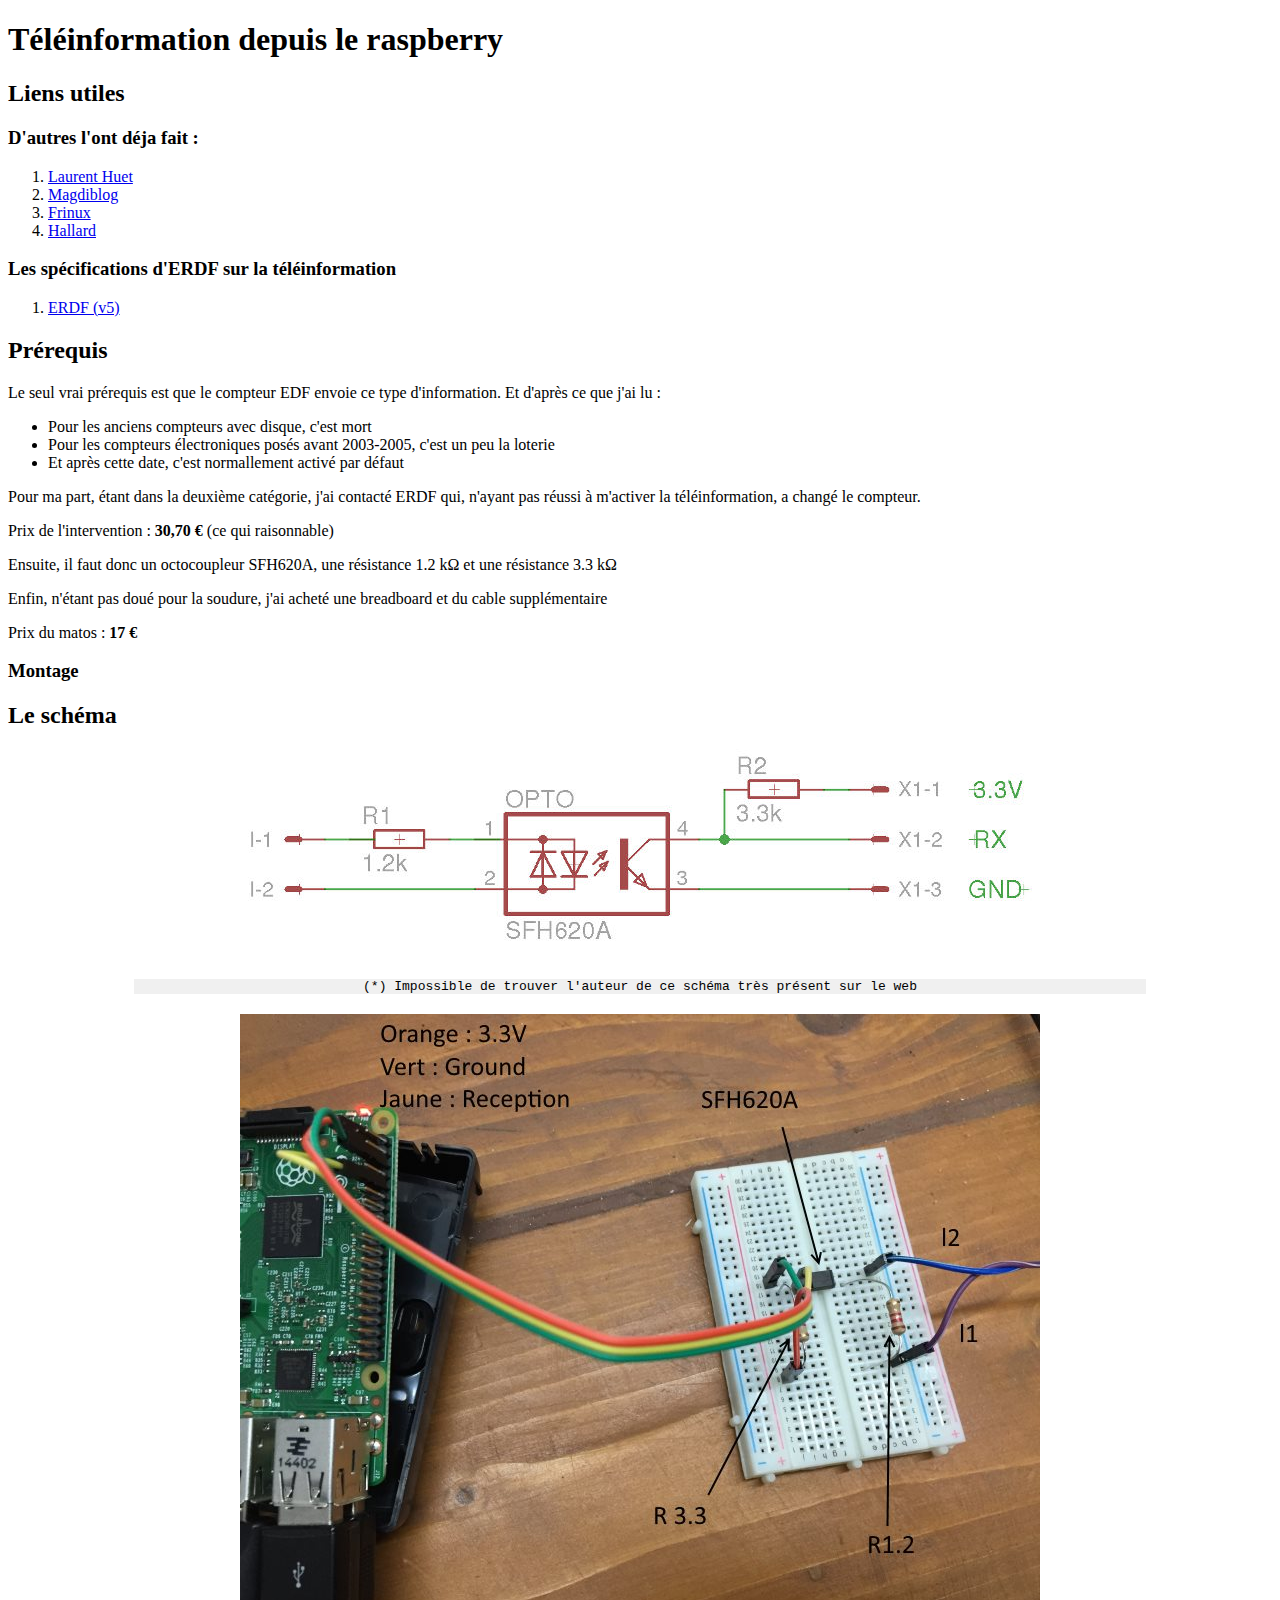
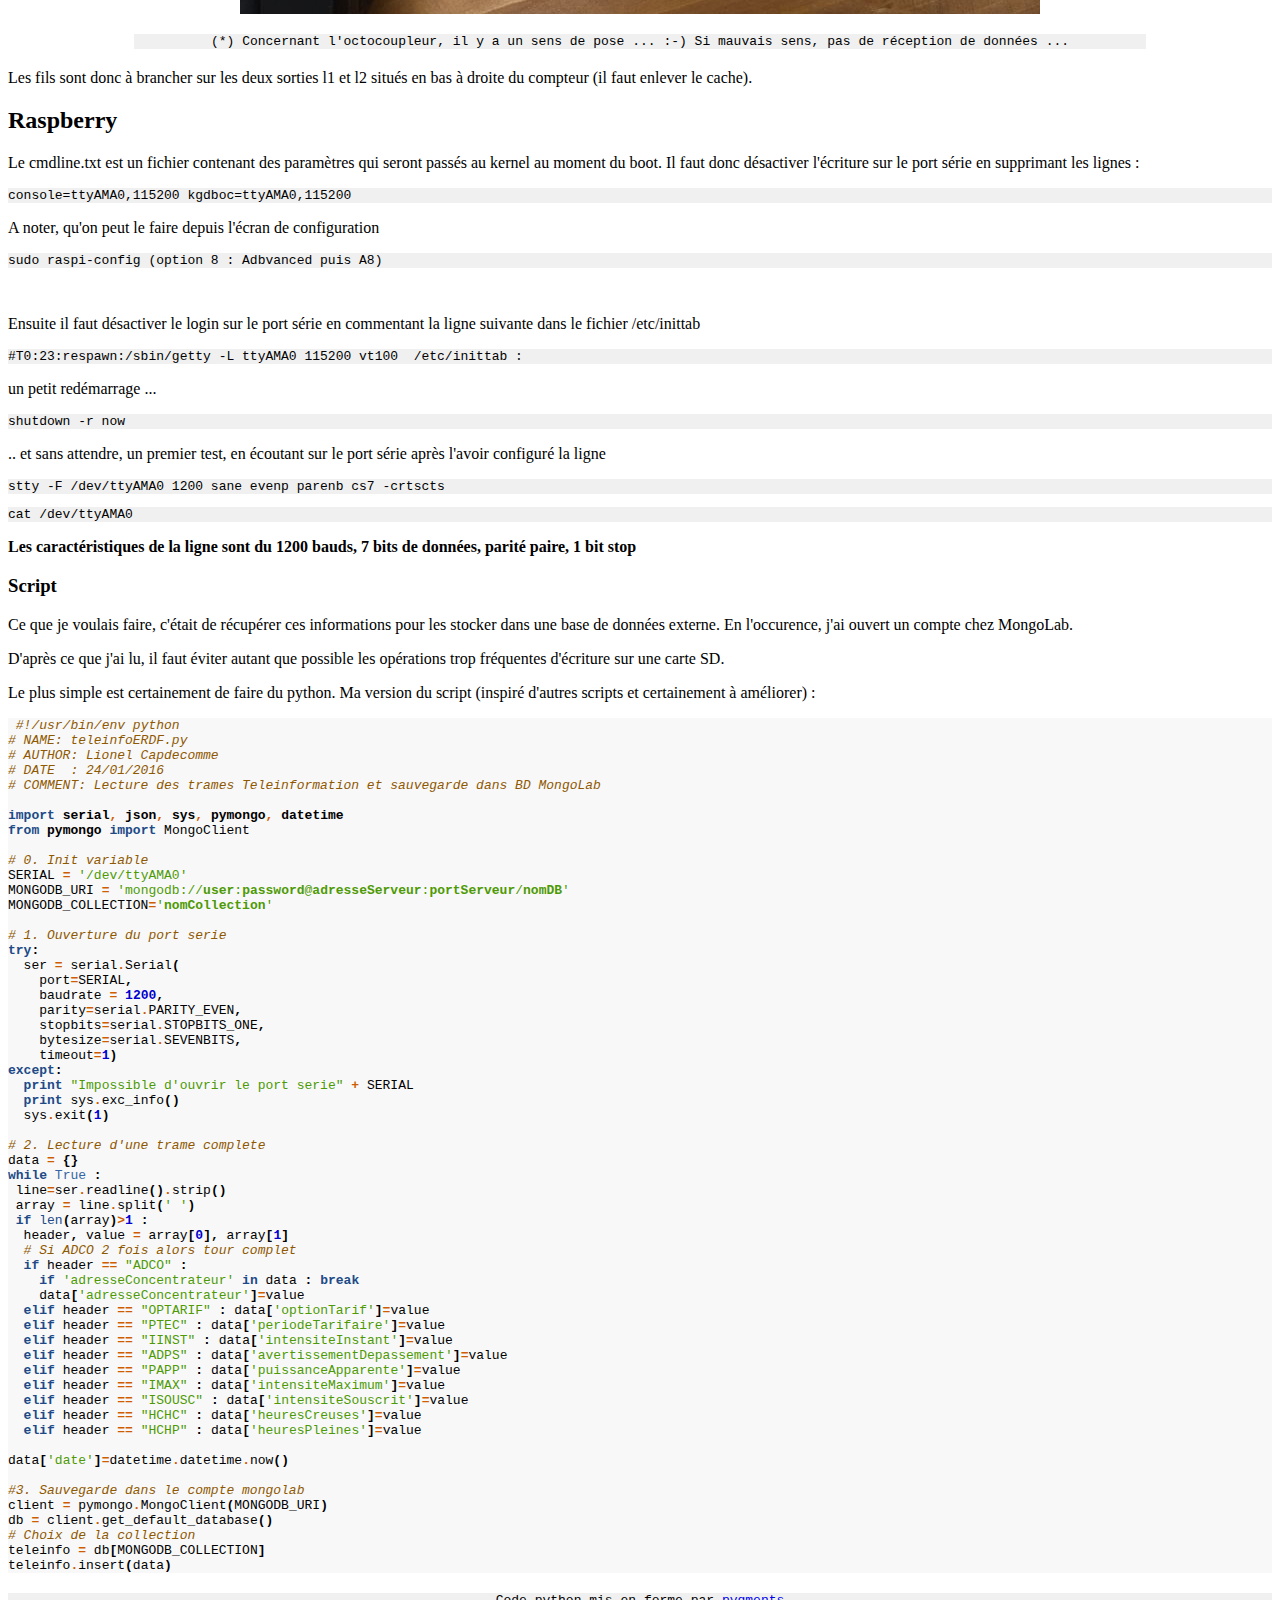
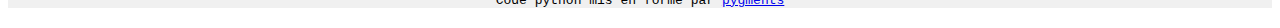
==== teleinformation/index.html @ 62bf956f "mes notes sur le montage" ====
<!doctype html>
<html lang="fr">
<head>
  <meta charset="utf-8">
  <title>RaspberryPI - téléinformation</title>
  <link rel="stylesheet" href="style.css">
  <link rel="stylesheet" href="pigments.css">
  <script src="script.js"></script>
</head>
<body>
  <h1>Téléinformation depuis le raspberry</h1>
  <h2>Liens utiles</h2>
  
  <h3>D'autres l'ont déja fait : </h3>
  <ol>                                                                             
  <li><a href="http://lhuet.github.io/blog/2014/01/montage-teleinfo.html">Laurent Huet</a></li>
  <li><a href="http://www.magdiblog.fr/gpio/teleinfo-edf-suivi-conso-de-votre-compteur-electrique/">Magdiblog</a></li>
  <li><a href="http://www.frinux.fr/2015/01/25/afficher-et-analyser-les-donnees-teleinfo-du-compteur-edf-avec-raspberry-pi-et-nodejs/">Frinux</a></li>
  <li><a href="https://hallard.me/gestion-de-la-teleinfo-avec-un-raspberry-pi-et-une-carte-arduipi/">Hallard</a></li>
  </ol>
  
  <h3>Les spécifications d'ERDF sur la téléinformation </h3>
  <ol>                                                                             
  <li><a href="http://www.erdf.fr/sites/default/files/ERDF-NOI-CPT_02E.pdf">ERDF (v5)</a></li>
  </ol>
  
  <h2>Prérequis</h2>
    <p>Le seul vrai prérequis est que le compteur EDF envoie ce type d'information. Et d'après ce que j'ai lu : </p>
    <ul>
      <li>Pour les anciens compteurs avec disque, c'est mort</li>
      <li>Pour les compteurs électroniques posés avant 2003-2005, c'est un peu la loterie</li>
      <li>Et après cette date, c'est normallement activé par défaut</li>
    </ul>
    <p>Pour ma part, étant dans la deuxième catégorie, j'ai contacté ERDF qui, n'ayant pas réussi à m'activer la téléinformation, a changé le compteur.</p>
    <p>Prix de l'intervention : <strong>30,70 &euro;</strong> (ce qui raisonnable)</p>
    <p>Ensuite, il faut donc un octocoupleur SFH620A, une résistance 1.2 kΩ et une résistance 3.3 kΩ </p>   
    <p>Enfin, n'étant pas doué pour la soudure, j'ai acheté une breadboard et du cable supplémentaire</p>    
    <p>Prix du matos : <strong>17 &euro;</strong></p>
    
  <h3>Montage</h3>
  
  <h2>Le schéma</h2>
  <img alt="schema" src="schema.jpg" class="center">
  <pre class="center reduit">(*) Impossible de trouver l'auteur de ce schéma très présent sur le web</pre> 
  <img alt="schema" src="montage.jpg" class="center">                   
  <pre class="center reduit">(*) Concernant l'octocoupleur, il y a un sens de pose ... :-) Si mauvais sens, pas de réception de données ...</pre> 
  <p>Les fils sont donc à brancher sur les deux sorties l1 et l2 situés en bas à droite du compteur (il faut enlever le cache).</p>
  
  <h2>Raspberry</h2>
  <p>Le cmdline.txt est un fichier contenant des paramètres qui seront passés au kernel au moment du boot. Il faut donc désactiver l'écriture sur le port série en supprimant les lignes :
  <pre>console=ttyAMA0,115200 kgdboc=ttyAMA0,115200</pre>
  <p>A noter, qu'on peut le faire depuis l'écran de configuration</p>
  <pre>sudo raspi-config (option 8 : Adbvanced puis A8)</pre>
  <br>

  <p>Ensuite il faut désactiver le login sur le port série en commentant la ligne suivante dans le fichier /etc/inittab </p>
  <pre>#T0:23:respawn:/sbin/getty -L ttyAMA0 115200 vt100  /etc/inittab :</pre>

  <p>un petit redémarrage ...</p>
  <pre>shutdown -r now</pre>

  <p>.. et sans attendre, un premier test, en écoutant sur le port série après l'avoir configuré la ligne </p>
  <pre>stty -F /dev/ttyAMA0 1200 sane evenp parenb cs7 -crtscts</pre>
  <pre>cat /dev/ttyAMA0</pre>
  
  <p><strong>Les caractéristiques de la ligne sont du 1200 bauds, 7 bits de données, parité paire, 1 bit stop</strong></p>
           
  <h3>Script</h3>
  <p>Ce que je voulais faire, c'était de récupérer ces informations pour les stocker dans une base de données externe. En l'occurence, j'ai ouvert un compte chez MongoLab.</p>
  <p>D'après ce que j'ai lu, il faut éviter autant que possible les opérations trop fréquentes d'écriture sur une carte SD.</p>
  <p>Le plus simple est certainement de faire du python. Ma version du script (inspiré d'autres scripts et certainement à améliorer) : </p>
<div class="hlcode">
<div class="syntax"><pre> <span class="c1">#!/usr/bin/env python</span>
<span class="c1"># NAME: teleinfoERDF.py</span>
<span class="c1"># AUTHOR: Lionel Capdecomme</span>
<span class="c1"># DATE  : 24/01/2016</span>
<span class="c1"># COMMENT: Lecture des trames Teleinformation et sauvegarde dans BD MongoLab</span>

<span class="kn">import</span> <span class="nn">serial</span><span class="o">,</span> <span class="nn">json</span><span class="o">,</span> <span class="nn">sys</span><span class="o">,</span> <span class="nn">pymongo</span><span class="o">,</span> <span class="nn">datetime</span>
<span class="kn">from</span> <span class="nn">pymongo</span> <span class="kn">import</span> <span class="n">MongoClient</span>

<span class="c1"># 0. Init variable </span>
<span class="n">SERIAL</span> <span class="o">=</span> <span class="s1">'/dev/ttyAMA0'</span>
<span class="n">MONGODB_URI</span> <span class="o">=</span> <span class="s1">'mongodb://<strong>user</strong>:<strong>password</strong>@<strong>adresseServeur</strong>:<strong>portServeur</strong>/<strong>nomDB</strong>'</span> 
<span class="n">MONGODB_COLLECTION</span><span class="o">=</span><span class="s1">'<strong>nomCollection</strong>'</span>

<span class="c1"># 1. Ouverture du port serie</span>
<span class="k">try</span><span class="p">:</span>
  <span class="n">ser</span> <span class="o">=</span> <span class="n">serial</span><span class="o">.</span><span class="n">Serial</span><span class="p">(</span>
    <span class="n">port</span><span class="o">=</span><span class="n">SERIAL</span><span class="p">,</span>
    <span class="n">baudrate</span> <span class="o">=</span> <span class="mi">1200</span><span class="p">,</span>
    <span class="n">parity</span><span class="o">=</span><span class="n">serial</span><span class="o">.</span><span class="n">PARITY_EVEN</span><span class="p">,</span>
    <span class="n">stopbits</span><span class="o">=</span><span class="n">serial</span><span class="o">.</span><span class="n">STOPBITS_ONE</span><span class="p">,</span>
    <span class="n">bytesize</span><span class="o">=</span><span class="n">serial</span><span class="o">.</span><span class="n">SEVENBITS</span><span class="p">,</span>
    <span class="n">timeout</span><span class="o">=</span><span class="mi">1</span><span class="p">)</span>
<span class="k">except</span><span class="p">:</span>
  <span class="k">print</span> <span class="s2">"Impossible d'ouvrir le port serie"</span> <span class="o">+</span> <span class="n">SERIAL</span>
  <span class="k">print</span> <span class="n">sys</span><span class="o">.</span><span class="n">exc_info</span><span class="p">()</span>
  <span class="n">sys</span><span class="o">.</span><span class="n">exit</span><span class="p">(</span><span class="mi">1</span><span class="p">)</span>

<span class="c1"># 2. Lecture d'une trame complete</span>
<span class="n">data</span> <span class="o">=</span> <span class="p">{}</span>
<span class="k">while</span> <span class="bp">True</span> <span class="p">:</span>
 <span class="n">line</span><span class="o">=</span><span class="n">ser</span><span class="o">.</span><span class="n">readline</span><span class="p">()</span><span class="o">.</span><span class="n">strip</span><span class="p">()</span>
 <span class="n">array</span> <span class="o">=</span> <span class="n">line</span><span class="o">.</span><span class="n">split</span><span class="p">(</span><span class="s1">' '</span><span class="p">)</span>
 <span class="k">if</span> <span class="nb">len</span><span class="p">(</span><span class="n">array</span><span class="p">)</span><span class="o">&gt;</span><span class="mi">1</span> <span class="p">:</span>
  <span class="n">header</span><span class="p">,</span> <span class="n">value</span> <span class="o">=</span> <span class="n">array</span><span class="p">[</span><span class="mi">0</span><span class="p">],</span> <span class="n">array</span><span class="p">[</span><span class="mi">1</span><span class="p">]</span>
  <span class="c1"># Si ADCO 2 fois alors tour complet</span>
  <span class="k">if</span> <span class="n">header</span> <span class="o">==</span> <span class="s2">"ADCO"</span> <span class="p">:</span> 
    <span class="k">if</span> <span class="s1">'adresseConcentrateur'</span> <span class="ow">in</span> <span class="n">data</span> <span class="p">:</span> <span class="k">break</span> 
    <span class="n">data</span><span class="p">[</span><span class="s1">'adresseConcentrateur'</span><span class="p">]</span><span class="o">=</span><span class="n">value</span>
  <span class="k">elif</span> <span class="n">header</span> <span class="o">==</span> <span class="s2">"OPTARIF"</span> <span class="p">:</span> <span class="n">data</span><span class="p">[</span><span class="s1">'optionTarif'</span><span class="p">]</span><span class="o">=</span><span class="n">value</span>
  <span class="k">elif</span> <span class="n">header</span> <span class="o">==</span> <span class="s2">"PTEC"</span> <span class="p">:</span> <span class="n">data</span><span class="p">[</span><span class="s1">'periodeTarifaire'</span><span class="p">]</span><span class="o">=</span><span class="n">value</span>
  <span class="k">elif</span> <span class="n">header</span> <span class="o">==</span> <span class="s2">"IINST"</span> <span class="p">:</span> <span class="n">data</span><span class="p">[</span><span class="s1">'intensiteInstant'</span><span class="p">]</span><span class="o">=</span><span class="n">value</span>
  <span class="k">elif</span> <span class="n">header</span> <span class="o">==</span> <span class="s2">"ADPS"</span> <span class="p">:</span> <span class="n">data</span><span class="p">[</span><span class="s1">'avertissementDepassement'</span><span class="p">]</span><span class="o">=</span><span class="n">value</span>
  <span class="k">elif</span> <span class="n">header</span> <span class="o">==</span> <span class="s2">"PAPP"</span> <span class="p">:</span> <span class="n">data</span><span class="p">[</span><span class="s1">'puissanceApparente'</span><span class="p">]</span><span class="o">=</span><span class="n">value</span>
  <span class="k">elif</span> <span class="n">header</span> <span class="o">==</span> <span class="s2">"IMAX"</span> <span class="p">:</span> <span class="n">data</span><span class="p">[</span><span class="s1">'intensiteMaximum'</span><span class="p">]</span><span class="o">=</span><span class="n">value</span>
  <span class="k">elif</span> <span class="n">header</span> <span class="o">==</span> <span class="s2">"ISOUSC"</span> <span class="p">:</span> <span class="n">data</span><span class="p">[</span><span class="s1">'intensiteSouscrit'</span><span class="p">]</span><span class="o">=</span><span class="n">value</span>
  <span class="k">elif</span> <span class="n">header</span> <span class="o">==</span> <span class="s2">"HCHC"</span> <span class="p">:</span> <span class="n">data</span><span class="p">[</span><span class="s1">'heuresCreuses'</span><span class="p">]</span><span class="o">=</span><span class="n">value</span>
  <span class="k">elif</span> <span class="n">header</span> <span class="o">==</span> <span class="s2">"HCHP"</span> <span class="p">:</span> <span class="n">data</span><span class="p">[</span><span class="s1">'heuresPleines'</span><span class="p">]</span><span class="o">=</span><span class="n">value</span>

<span class="n">data</span><span class="p">[</span><span class="s1">'date'</span><span class="p">]</span><span class="o">=</span><span class="n">datetime</span><span class="o">.</span><span class="n">datetime</span><span class="o">.</span><span class="n">now</span><span class="p">()</span>

<span class="c1">#3. Sauvegarde dans le compte mongolab</span>
<span class="n">client</span> <span class="o">=</span> <span class="n">pymongo</span><span class="o">.</span><span class="n">MongoClient</span><span class="p">(</span><span class="n">MONGODB_URI</span><span class="p">)</span>
<span class="n">db</span> <span class="o">=</span> <span class="n">client</span><span class="o">.</span><span class="n">get_default_database</span><span class="p">()</span>
<span class="c1"># Choix de la collection </span>
<span class="n">teleinfo</span> <span class="o">=</span> <span class="n">db</span><span class="p">[</span><span class="n">MONGODB_COLLECTION</span><span class="p">]</span>
<span class="n">teleinfo</span><span class="o">.</span><span class="n">insert</span><span class="p">(</span><span class="n">data</span><span class="p">)</span>
</pre></div>


<pre class="center">Code python mis en forme par <a href="http://pygments.org/">pygments</a></pre>
</div>
  
</body> 
</html>
---- teleinformation/style.css ----
.center {
margin: 20px auto;
text-align: center;
display: block;
}
.reduit {
width: 80%;
}
---- teleinformation/pigments.css ----
pre .hll {
    background-color: #ffffcc;
}
pre {
    background: #f0f0f0 none repeat scroll 0 0;
}
pre .c {
    color: #60a0b0;
    font-style: italic;
}
pre .err {
    border: 1px solid #ff0000;
}
pre .k {
    color: #007020;
    font-weight: bold;
}
pre .o {
    color: #666666;
}
pre .ch {
    color: #60a0b0;
    font-style: italic;
}
pre .cm {
    color: #60a0b0;
    font-style: italic;
}
pre .cp {
    color: #007020;
}
pre .cpf {
    color: #60a0b0;
    font-style: italic;
}
pre .c1 {
    color: #60a0b0;
    font-style: italic;
}
pre .cs {
    background-color: #fff0f0;
    color: #60a0b0;
}
pre .gd {
    color: #a00000;
}
pre .ge {
    font-style: italic;
}
pre .gr {
    color: #ff0000;
}
pre .gh {
    color: #000080;
    font-weight: bold;
}
pre .gi {
    color: #00a000;
}
pre .go {
    color: #888888;
}
pre .gp {
    color: #c65d09;
    font-weight: bold;
}
pre .gs {
    font-weight: bold;
}
pre .gu {
    color: #800080;
    font-weight: bold;
}
pre .gt {
    color: #0044dd;
}
pre .kc {
    color: #007020;
    font-weight: bold;
}
pre .kd {
    color: #007020;
    font-weight: bold;
}
pre .kn {
    color: #007020;
    font-weight: bold;
}
pre .kp {
    color: #007020;
}
pre .kr {
    color: #007020;
    font-weight: bold;
}
pre .kt {
    color: #902000;
}
pre .m {
    color: #40a070;
}
pre .s {
    color: #4070a0;
}
pre .na {
    color: #4070a0;
}
pre .nb {
    color: #007020;
}
pre .nc {
    color: #0e84b5;
    font-weight: bold;
}
pre .no {
    color: #60add5;
}
pre .nd {
    color: #555555;
    font-weight: bold;
}
pre .ni {
    color: #d55537;
    font-weight: bold;
}
pre .ne {
    color: #007020;
}
pre .nf {
    color: #06287e;
}
pre .nl {
    color: #002070;
    font-weight: bold;
}
pre .nn {
    color: #0e84b5;
    font-weight: bold;
}
pre .nt {
    color: #062873;
    font-weight: bold;
}
pre .nv {
    color: #bb60d5;
}
pre .ow {
    color: #007020;
    font-weight: bold;
}
pre .w {
    color: #bbbbbb;
}
pre .mb {
    color: #40a070;
}
pre .mf {
    color: #40a070;
}
pre .mh {
    color: #40a070;
}
pre .mi {
    color: #40a070;
}
pre .mo {
    color: #40a070;
}
pre .sb {
    color: #4070a0;
}
pre .sc {
    color: #4070a0;
}
pre .sd {
    color: #4070a0;
    font-style: italic;
}
pre .s2 {
    color: #4070a0;
}
pre .se {
    color: #4070a0;
    font-weight: bold;
}
pre .sh {
    color: #4070a0;
}
pre .si {
    color: #70a0d0;
    font-style: italic;
}
pre .sx {
    color: #c65d09;
}
pre .sr {
    color: #235388;
}
pre .s1 {
    color: #4070a0;
}
pre .ss {
    color: #517918;
}
pre .bp {
    color: #007020;
}
pre .vc {
    color: #bb60d5;
}
pre .vg {
    color: #bb60d5;
}
pre .vi {
    color: #bb60d5;
}
pre .il {
    color: #40a070;
}
.syntax pre .hll {
    background-color: #ffffcc;
}
.syntax pre {
    background: #f8f8f8 none repeat scroll 0 0;
}
.syntax pre .c {
    color: #8f5902;
    font-style: italic;
}
.syntax pre .err {
    border: 1px solid #ef2929;
    color: #a40000;
}
.syntax pre .g {
    color: #000000;
}
.syntax pre .k {
    color: #204a87;
    font-weight: bold;
}
.syntax pre .l {
    color: #000000;
}
.syntax pre .n {
    color: #000000;
}
.syntax pre .o {
    color: #ce5c00;
    font-weight: bold;
}
.syntax pre .x {
    color: #000000;
}
.syntax pre .p {
    color: #000000;
    font-weight: bold;
}
.syntax pre .ch {
    color: #8f5902;
    font-style: italic;
}
.syntax pre .cm {
    color: #8f5902;
    font-style: italic;
}
.syntax pre .cp {
    color: #8f5902;
    font-style: italic;
}
.syntax pre .cpf {
    color: #8f5902;
    font-style: italic;
}
.syntax pre .c1 {
    color: #8f5902;
    font-style: italic;
}
.syntax pre .cs {
    color: #8f5902;
    font-style: italic;
}
.syntax pre .gd {
    color: #a40000;
}
.syntax pre .ge {
    color: #000000;
    font-style: italic;
}
.syntax pre .gr {
    color: #ef2929;
}
.syntax pre .gh {
    color: #000080;
    font-weight: bold;
}
.syntax pre .gi {
    color: #00a000;
}
.syntax pre .go {
    color: #000000;
    font-style: italic;
}
.syntax pre .gp {
    color: #8f5902;
}
.syntax pre .gs {
    color: #000000;
    font-weight: bold;
}
.syntax pre .gu {
    color: #800080;
    font-weight: bold;
}
.syntax pre .gt {
    color: #a40000;
    font-weight: bold;
}
.syntax pre .kc {
    color: #204a87;
    font-weight: bold;
}
.syntax pre .kd {
    color: #204a87;
    font-weight: bold;
}
.syntax pre .kn {
    color: #204a87;
    font-weight: bold;
}
.syntax pre .kp {
    color: #204a87;
    font-weight: bold;
}
.syntax pre .kr {
    color: #204a87;
    font-weight: bold;
}
.syntax pre .kt {
    color: #204a87;
    font-weight: bold;
}
.syntax pre .ld {
    color: #000000;
}
.syntax pre .m {
    color: #0000cf;
    font-weight: bold;
}
.syntax pre .s {
    color: #4e9a06;
}
.syntax pre .na {
    color: #c4a000;
}
.syntax pre .nb {
    color: #204a87;
}
.syntax pre .nc {
    color: #000000;
}
.syntax pre .no {
    color: #000000;
}
.syntax pre .nd {
    color: #5c35cc;
    font-weight: bold;
}
.syntax pre .ni {
    color: #ce5c00;
}
.syntax pre .ne {
    color: #cc0000;
    font-weight: bold;
}
.syntax pre .nf {
    color: #000000;
}
.syntax pre .nl {
    color: #f57900;
}
.syntax pre .nn {
    color: #000000;
}
.syntax pre .nx {
    color: #000000;
}
.syntax pre .py {
    color: #000000;
}
.syntax pre .nt {
    color: #204a87;
    font-weight: bold;
}
.syntax pre .nv {
    color: #000000;
}
.syntax pre .ow {
    color: #204a87;
    font-weight: bold;
}
.syntax pre .w {
    color: #f8f8f8;
    text-decoration: underline;
}
.syntax pre .mb {
    color: #0000cf;
    font-weight: bold;
}
.syntax pre .mf {
    color: #0000cf;
    font-weight: bold;
}
.syntax pre .mh {
    color: #0000cf;
    font-weight: bold;
}
.syntax pre .mi {
    color: #0000cf;
    font-weight: bold;
}
.syntax pre .mo {
    color: #0000cf;
    font-weight: bold;
}
.syntax pre .sb {
    color: #4e9a06;
}
.syntax pre .sc {
    color: #4e9a06;
}
.syntax pre .sd {
    color: #8f5902;
    font-style: italic;
}
.syntax pre .s2 {
    color: #4e9a06;
}
.syntax pre .se {
    color: #4e9a06;
}
.syntax pre .sh {
    color: #4e9a06;
}
.syntax pre .si {
    color: #4e9a06;
}
.syntax pre .sx {
    color: #4e9a06;
}
.syntax pre .sr {
    color: #4e9a06;
}
.syntax pre .s1 {
    color: #4e9a06;
}
.syntax pre .ss {
    color: #4e9a06;
}
.syntax pre .bp {
    color: #3465a4;
}
.syntax pre .vc {
    color: #000000;
}
.syntax pre .vg {
    color: #000000;
}
.syntax pre .vi {
    color: #000000;
}
.syntax pre .il {
    color: #0000cf;
    font-weight: bold;
}
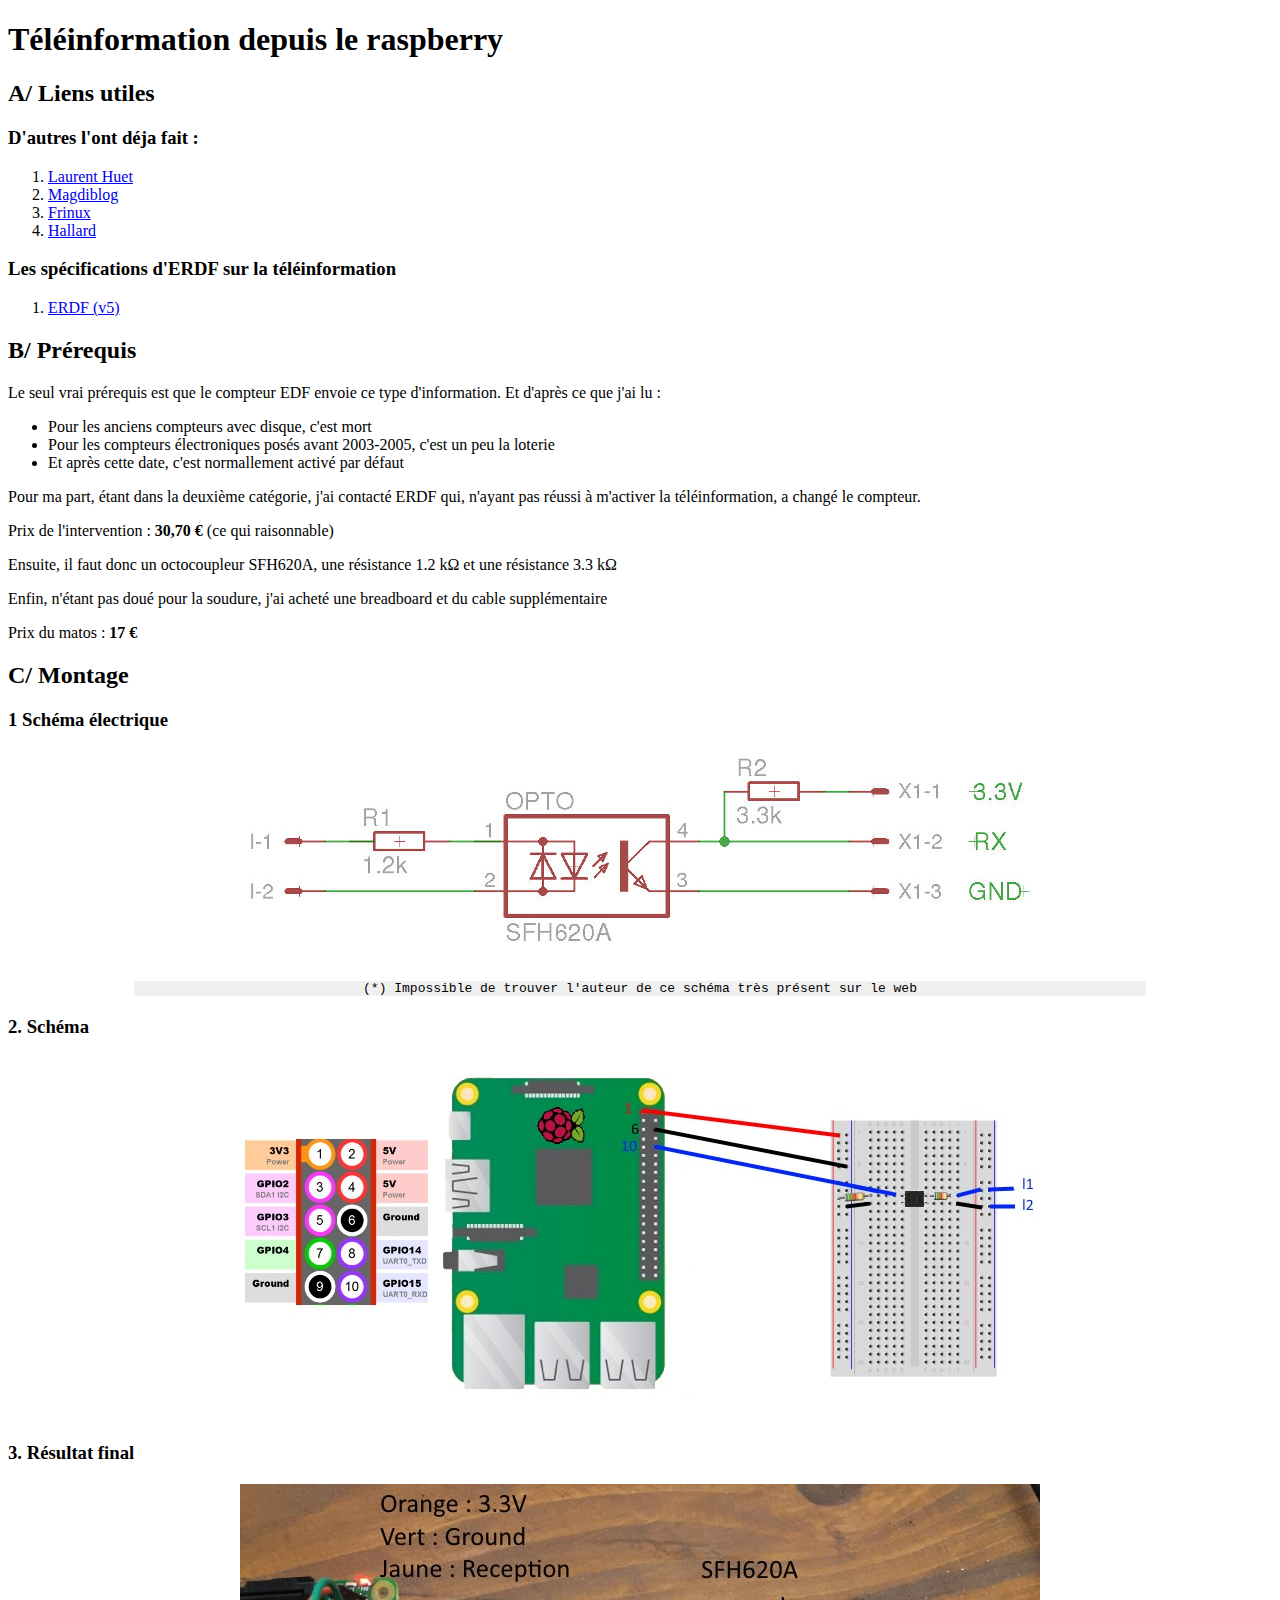
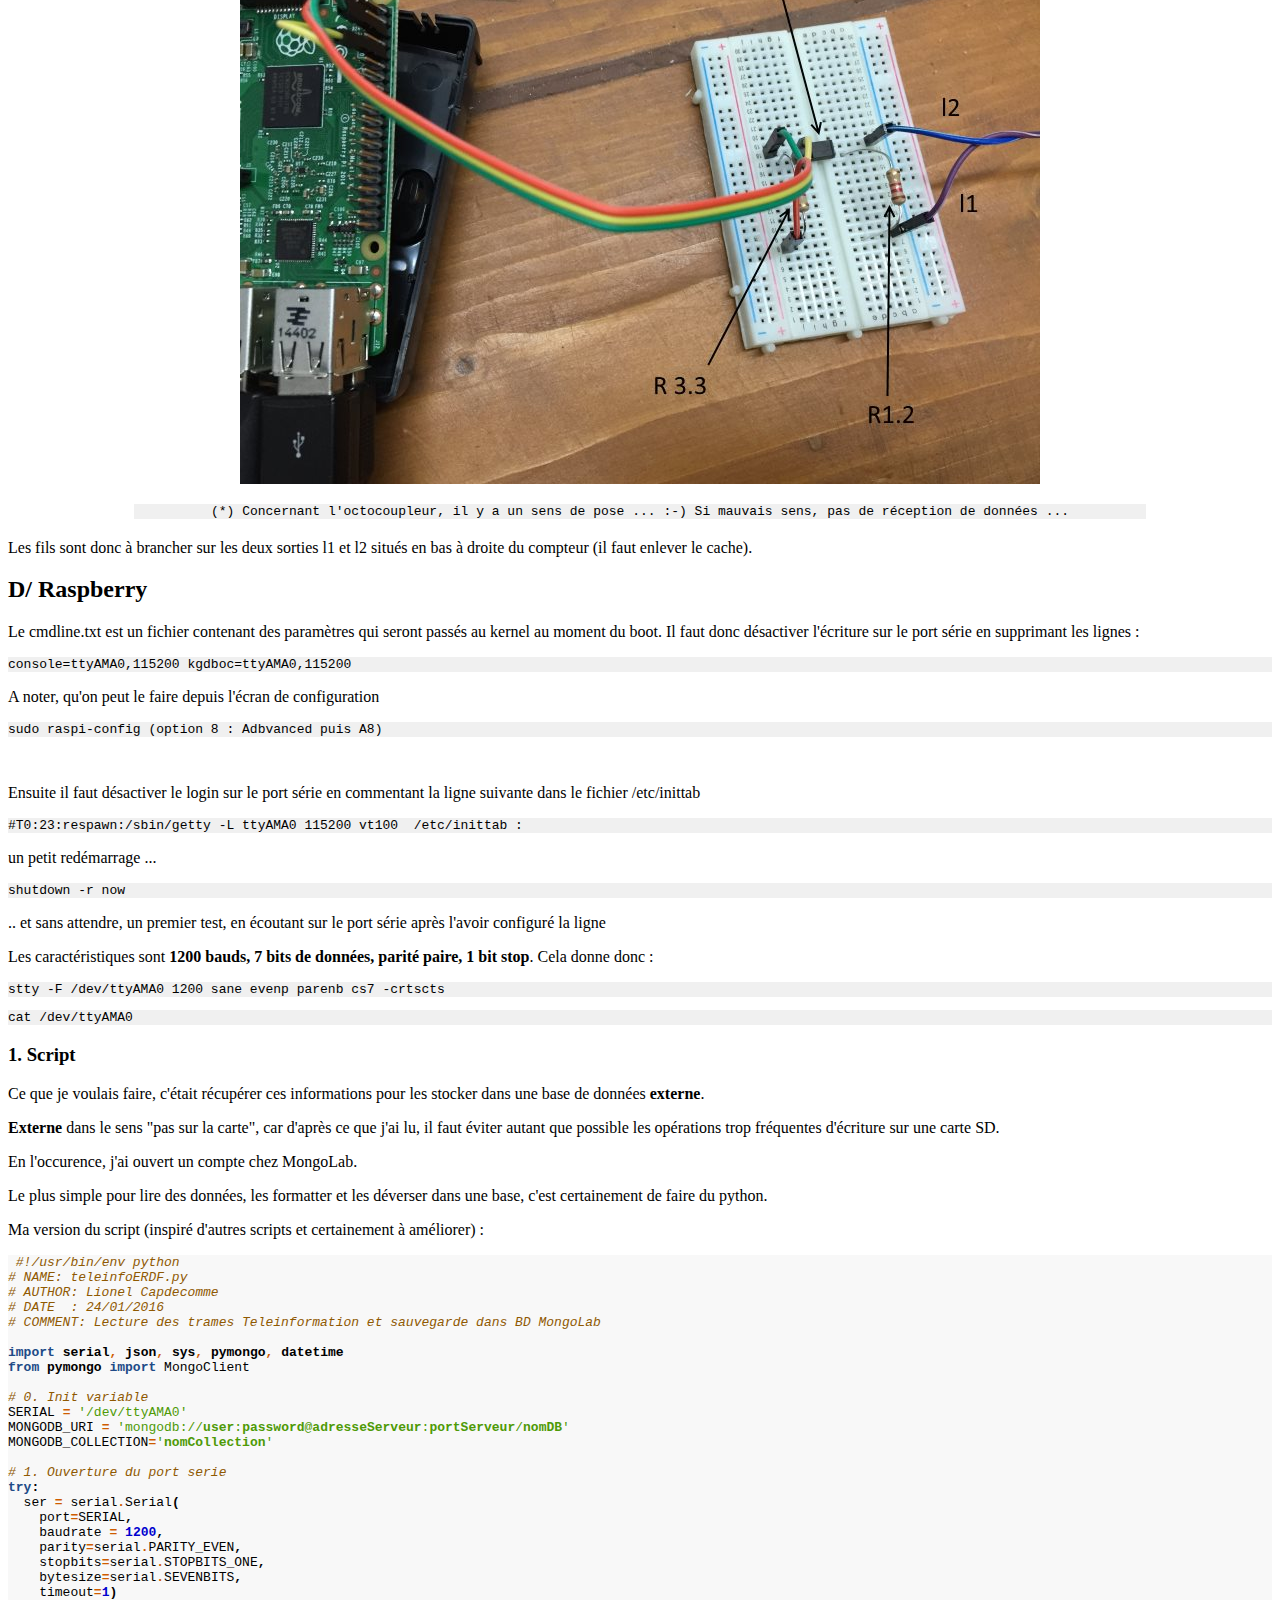
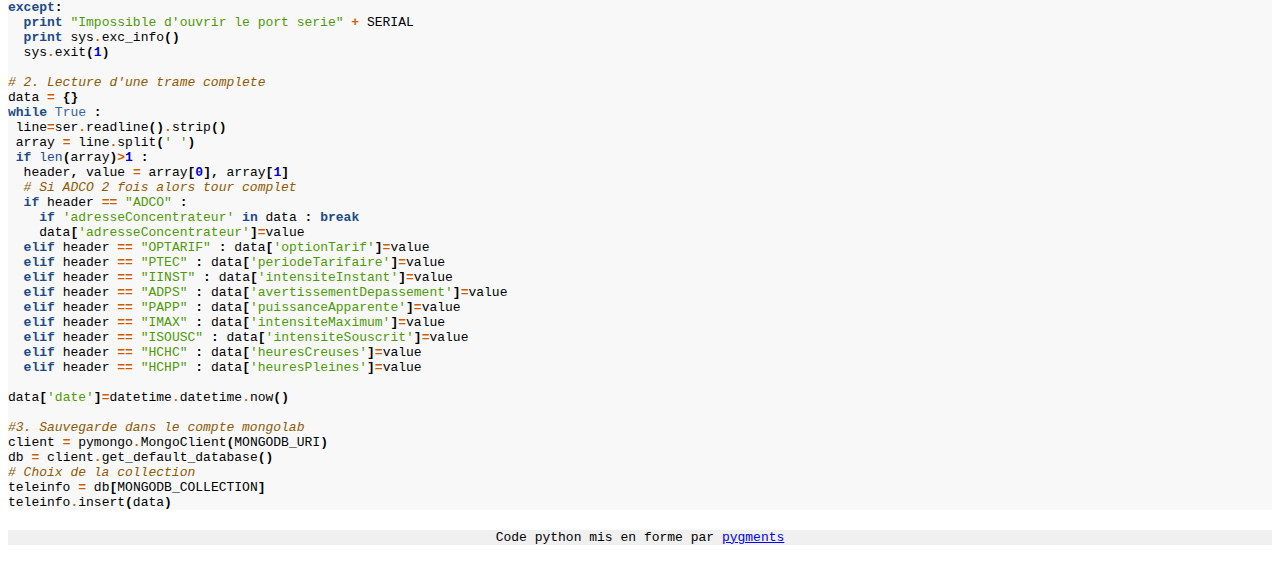
==== commit 61b3635e: "Ajout du schéma de montage" ====
--- a/teleinformation/index.html
+++ b/teleinformation/index.html
@@ -9,7 +9,8 @@
 </head>
 <body>
   <h1>Téléinformation depuis le raspberry</h1>
-  <h2>Liens utiles</h2>
+
+  <h2>A/ Liens utiles</h2>
   
   <h3>D'autres l'ont déja fait : </h3>
   <ol>                                                                             
@@ -24,7 +25,7 @@
   <li><a href="http://www.erdf.fr/sites/default/files/ERDF-NOI-CPT_02E.pdf">ERDF (v5)</a></li>
   </ol>
   
-  <h2>Prérequis</h2>
+  <h2>B/ Prérequis</h2>
     <p>Le seul vrai prérequis est que le compteur EDF envoie ce type d'information. Et d'après ce que j'ai lu : </p>
     <ul>
       <li>Pour les anciens compteurs avec disque, c'est mort</li>
@@ -37,16 +38,19 @@
     <p>Enfin, n'étant pas doué pour la soudure, j'ai acheté une breadboard et du cable supplémentaire</p>    
     <p>Prix du matos : <strong>17 &euro;</strong></p>
     
-  <h3>Montage</h3>
-  
-  <h2>Le schéma</h2>
+
+  <h2>C/ Montage</h2>
+  <h3>1 Schéma électrique</h3>
+  <img alt="schema" src="schemaElec.jpg" class="center">
+  <pre class="center reduit">(*) Impossible de trouver l'auteur de ce schéma très présent sur le web</pre> 
+  <h3>2. Schéma</h3>
   <img alt="schema" src="schema.jpg" class="center">
-  <pre class="center reduit">(*) Impossible de trouver l'auteur de ce schéma très présent sur le web</pre> 
+  <h3>3. Résultat final</h3>
   <img alt="schema" src="montage.jpg" class="center">                   
   <pre class="center reduit">(*) Concernant l'octocoupleur, il y a un sens de pose ... :-) Si mauvais sens, pas de réception de données ...</pre> 
   <p>Les fils sont donc à brancher sur les deux sorties l1 et l2 situés en bas à droite du compteur (il faut enlever le cache).</p>
   
-  <h2>Raspberry</h2>
+  <h2>D/ Raspberry</h2>
   <p>Le cmdline.txt est un fichier contenant des paramètres qui seront passés au kernel au moment du boot. Il faut donc désactiver l'écriture sur le port série en supprimant les lignes :
   <pre>console=ttyAMA0,115200 kgdboc=ttyAMA0,115200</pre>
   <p>A noter, qu'on peut le faire depuis l'écran de configuration</p>
@@ -60,15 +64,17 @@
   <pre>shutdown -r now</pre>
 
   <p>.. et sans attendre, un premier test, en écoutant sur le port série après l'avoir configuré la ligne </p>
+  <p>Les caractéristiques sont <strong>1200 bauds, 7 bits de données, parité paire, 1 bit stop</strong>. Cela donne donc : </p>
   <pre>stty -F /dev/ttyAMA0 1200 sane evenp parenb cs7 -crtscts</pre>
   <pre>cat /dev/ttyAMA0</pre>
   
-  <p><strong>Les caractéristiques de la ligne sont du 1200 bauds, 7 bits de données, parité paire, 1 bit stop</strong></p>
            
-  <h3>Script</h3>
-  <p>Ce que je voulais faire, c'était de récupérer ces informations pour les stocker dans une base de données externe. En l'occurence, j'ai ouvert un compte chez MongoLab.</p>
-  <p>D'après ce que j'ai lu, il faut éviter autant que possible les opérations trop fréquentes d'écriture sur une carte SD.</p>
-  <p>Le plus simple est certainement de faire du python. Ma version du script (inspiré d'autres scripts et certainement à améliorer) : </p>
+  <h3>1. Script</h3>
+  <p>Ce que je voulais faire, c'était récupérer ces informations pour les stocker dans une base de données <strong>externe</strong>.</p>
+  <p><strong>Externe</strong> dans le sens "pas sur la carte", car d'après ce que j'ai lu, il faut éviter autant que possible les opérations trop fréquentes d'écriture sur une carte SD.</p>
+  <p>En l'occurence, j'ai ouvert un compte chez MongoLab.
+  <p>Le plus simple pour lire des données, les formatter et les déverser dans une base, c'est certainement de faire du python.</p>
+  <p>Ma version du script (inspiré d'autres scripts et certainement à améliorer) : </p>
 <div class="hlcode">
 <div class="syntax"><pre> <span class="c1">#!/usr/bin/env python</span>
 <span class="c1"># NAME: teleinfoERDF.py</span>
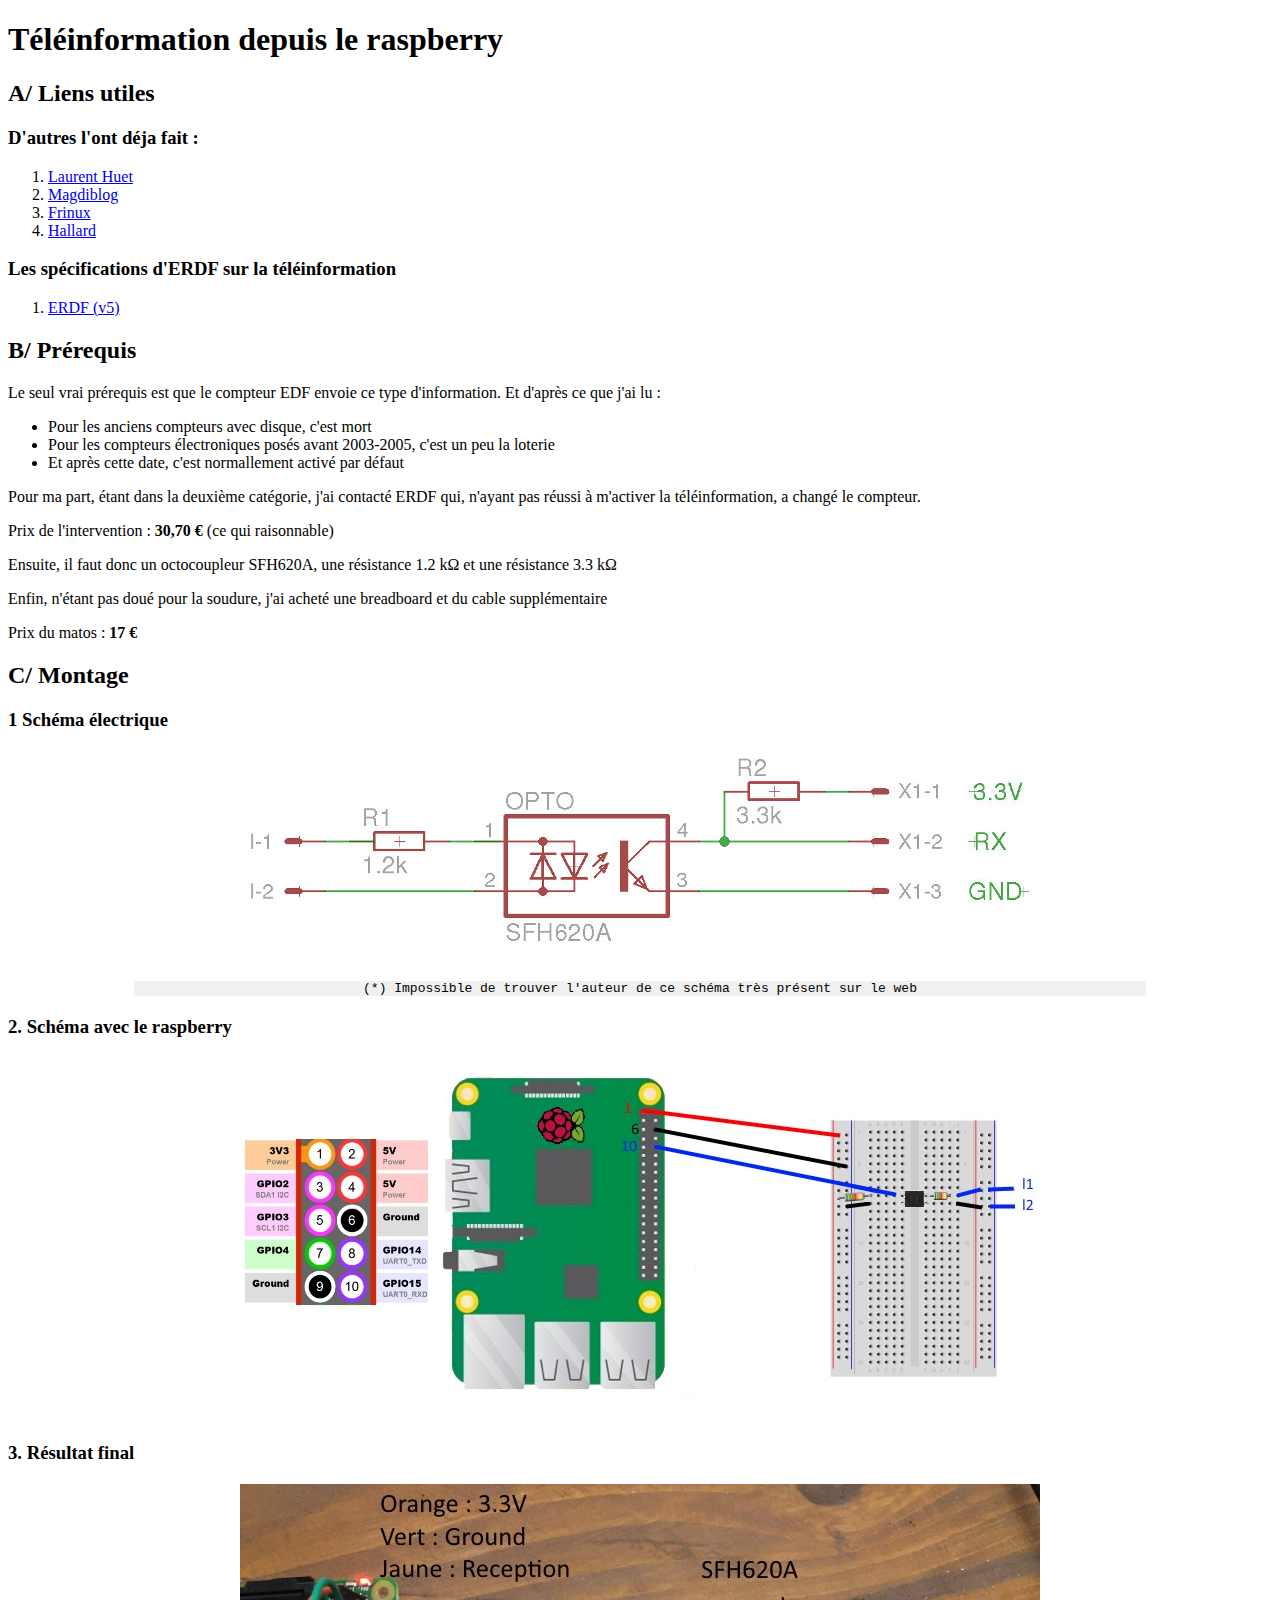
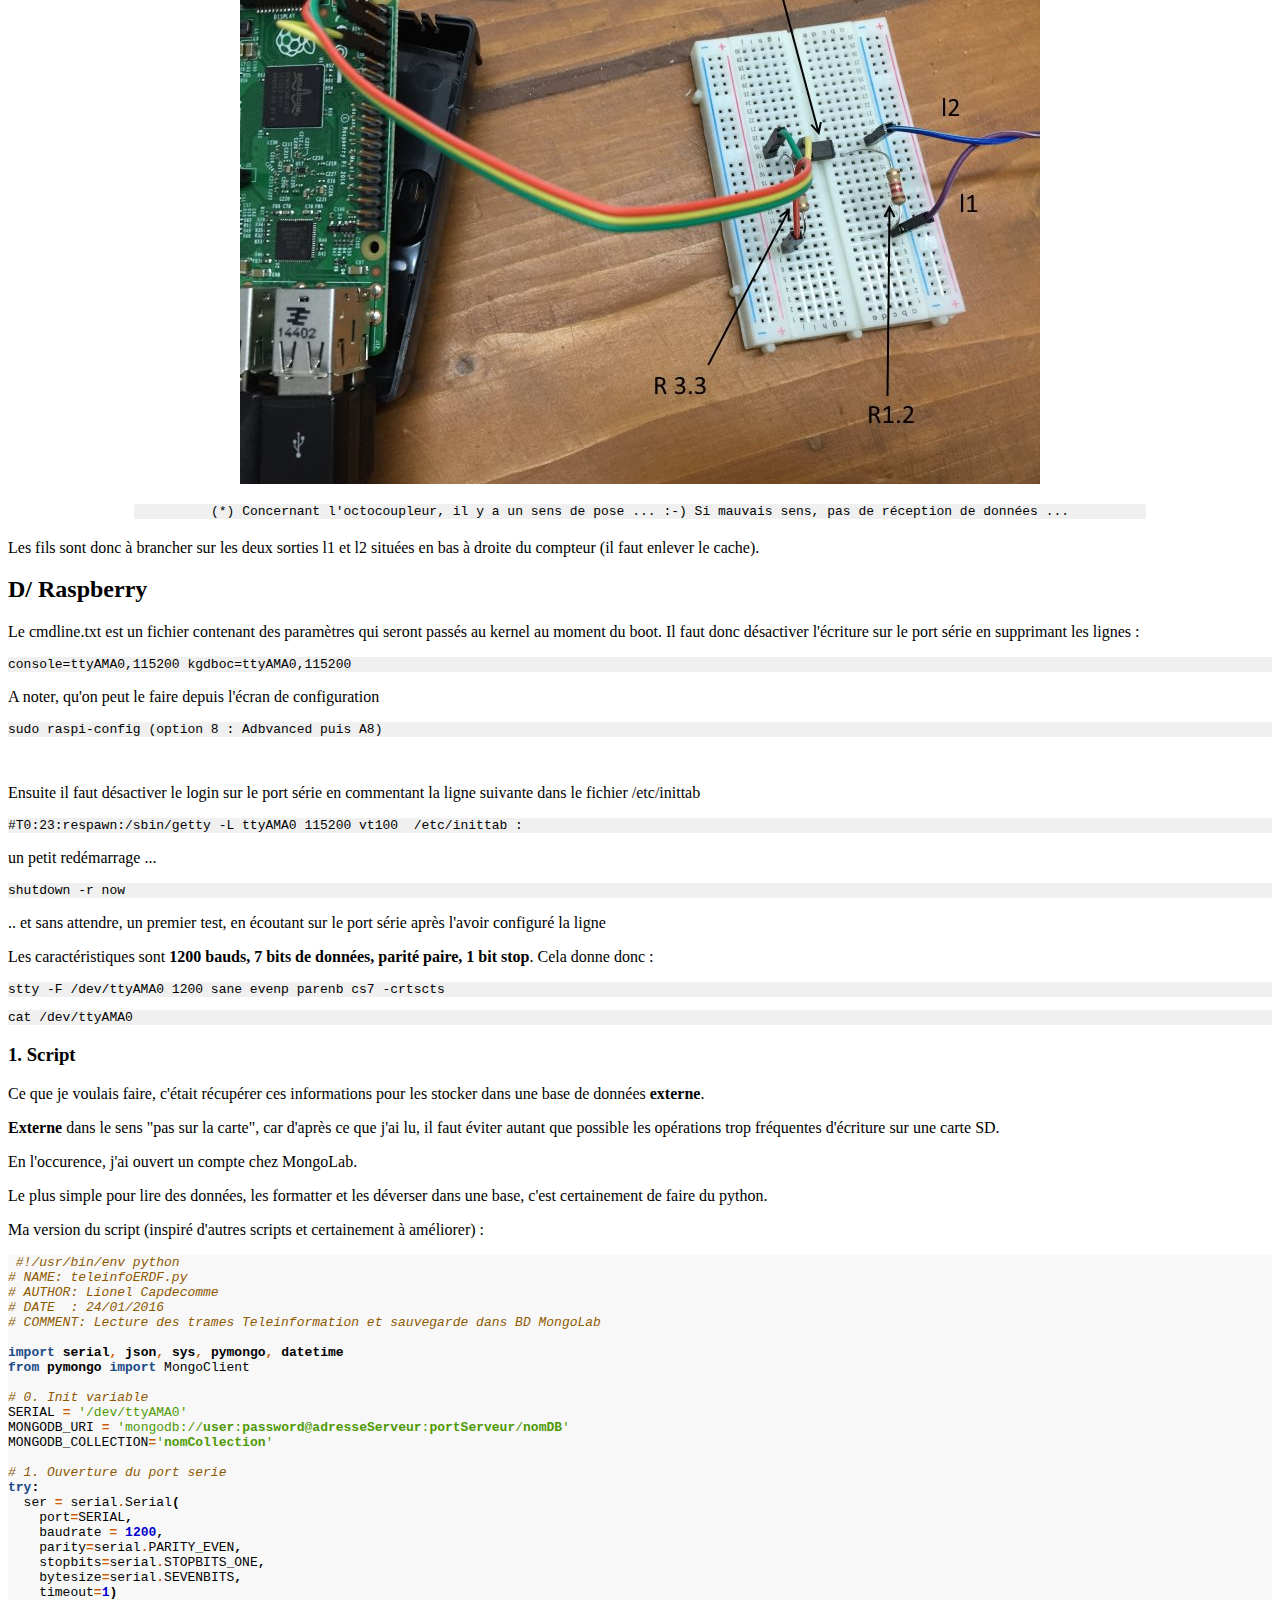
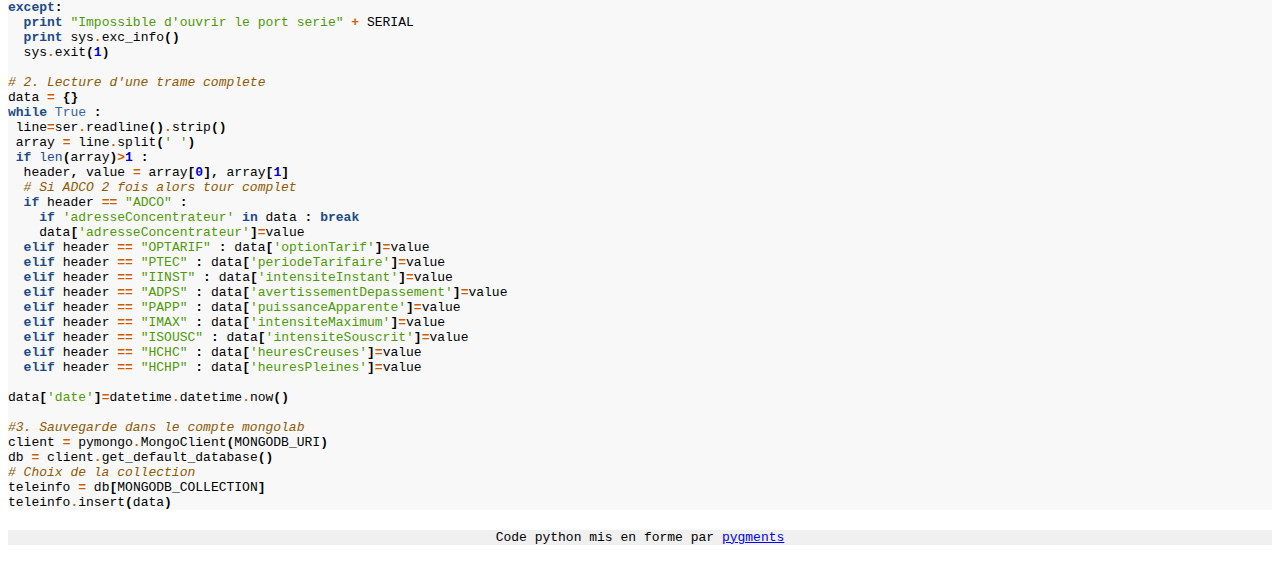
==== commit c847577e: "Ajout des notes sur la lecture de la temperature" ====
--- a/teleinformation/index.html
+++ b/teleinformation/index.html
@@ -43,12 +43,12 @@
   <h3>1 Schéma électrique</h3>
   <img alt="schema" src="schemaElec.jpg" class="center">
   <pre class="center reduit">(*) Impossible de trouver l'auteur de ce schéma très présent sur le web</pre> 
-  <h3>2. Schéma</h3>
+  <h3>2. Schéma avec le raspberry</h3>
   <img alt="schema" src="schema.jpg" class="center">
   <h3>3. Résultat final</h3>
   <img alt="schema" src="montage.jpg" class="center">                   
   <pre class="center reduit">(*) Concernant l'octocoupleur, il y a un sens de pose ... :-) Si mauvais sens, pas de réception de données ...</pre> 
-  <p>Les fils sont donc à brancher sur les deux sorties l1 et l2 situés en bas à droite du compteur (il faut enlever le cache).</p>
+  <p>Les fils sont donc à brancher sur les deux sorties l1 et l2 situées en bas à droite du compteur (il faut enlever le cache).</p>
   
   <h2>D/ Raspberry</h2>
   <p>Le cmdline.txt est un fichier contenant des paramètres qui seront passés au kernel au moment du boot. Il faut donc désactiver l'écriture sur le port série en supprimant les lignes :
@@ -134,10 +134,10 @@
 <span class="n">teleinfo</span> <span class="o">=</span> <span class="n">db</span><span class="p">[</span><span class="n">MONGODB_COLLECTION</span><span class="p">]</span>
 <span class="n">teleinfo</span><span class="o">.</span><span class="n">insert</span><span class="p">(</span><span class="n">data</span><span class="p">)</span>
 </pre></div>
-
+</div>
 
 <pre class="center">Code python mis en forme par <a href="http://pygments.org/">pygments</a></pre>
-</div>
+
   
 </body> 
 </html>
